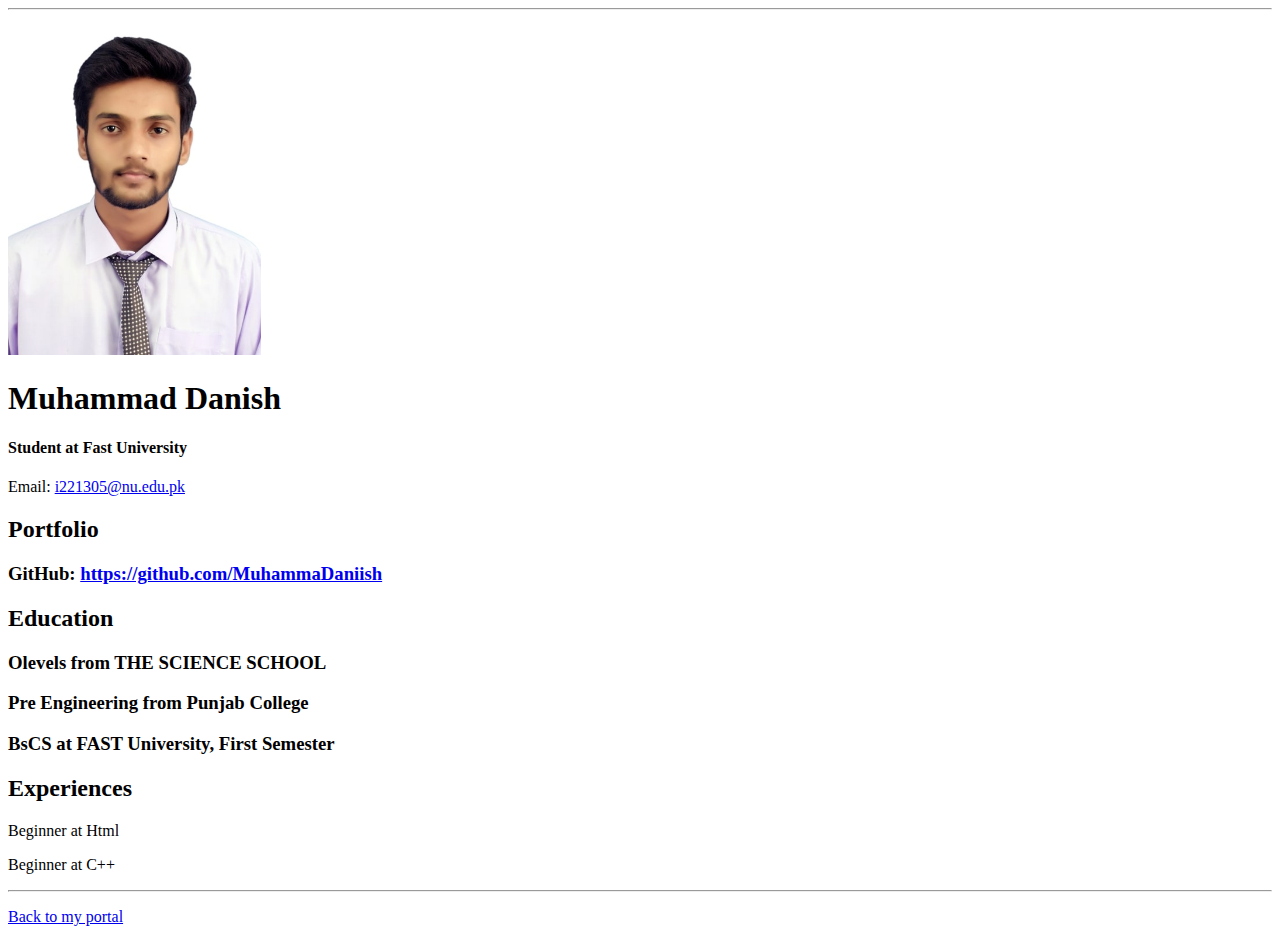
==== Resume.html @ a487a545 "Add files via upload" ====
<!doctype html>
<!-- this is a comment for human! -->

<html lang="en">

  <header>
    <title>Muhammad Danish's Resume</title>
<link rel="stylesheet" href="master.css">
<link rel="FaviconIcon" href ="favicon.ico" type="x-icon">
<link rel="shortcut" href="favicon.ico" type="x-icon">
<meta name="viewport" content="width=device-width, initial-scale=1, shrink-to-fit=no">
<meta name="name" content="Muhammad Danish's portal">
<meta name="robots" content="noindex, nofollow">
  </header>

  <body>
    <hr>

    <img src="510617_prev_ui.jpg" alt="Muhammad Danish" width="20%">

    <h1>Muhammad Danish</h1>
    <h4>Student at Fast University</h4>

    <p>Email: <a href="mailto:i221305@nu.edu.pk" target="_blank">i221305@nu.edu.pk</a></p>
    <!-- don't post physical address, personal phone number or other personal information on the web! -->

    <h2>Portfolio</h2>
      <h3>GitHub: <a href="https://github.com/MuhammaDaniish" target="_blank">https://github.com/MuhammaDaniish</a></h3>

    <h2>Education</h2>

    <h3>Olevels from THE SCIENCE SCHOOL</h3>
    <h3>Pre Engineering from Punjab College</h3>
    <h3>BsCS at FAST University, First Semester</h3>

    <h2>Experiences</h2>
    <p>Beginner at Html </p>
    <p>Beginner at C++ </p>


</body>

<footer>
<hr>
<p><a href="My.html">Back to my portal</a><p>
</footer>

</html>
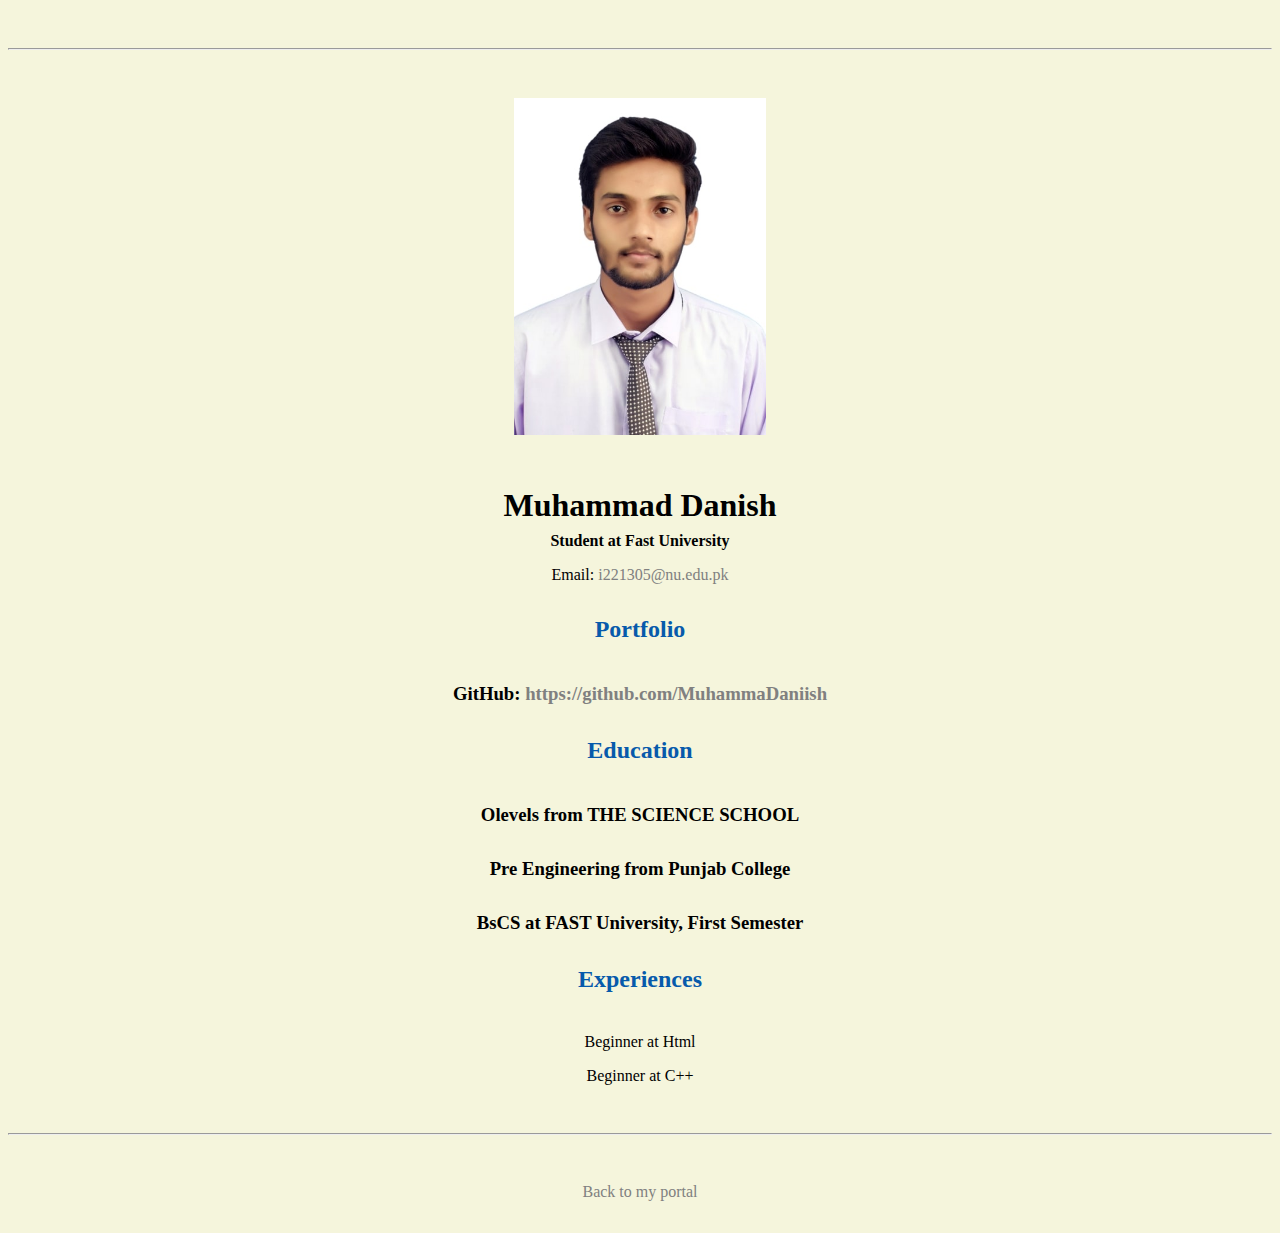
==== commit 3e1b5e6f: "Update Resume.html" ====
--- a/Resume.html
+++ b/Resume.html
@@ -5,7 +5,7 @@
 
   <header>
     <title>Muhammad Danish's Resume</title>
-<link rel="stylesheet" href="master.css">
+<link rel="stylesheet" href="Master/master.css">
 <link rel="FaviconIcon" href ="favicon.ico" type="x-icon">
 <link rel="shortcut" href="favicon.ico" type="x-icon">
 <meta name="viewport" content="width=device-width, initial-scale=1, shrink-to-fit=no">
--- a/Master/master.css
+++ b/Master/master.css
@@ -0,0 +1,69 @@
+/* Cascading stylesheet for the website */
+
+/* Text inside these asterisks and slashes are comments for human */
+
+  a {
+    color: grey ;/* set the text color to blue here */
+    text-decoration: none; /* This means we do not want hyperlinks to be underlined */
+  }
+
+  a:hover {
+  color: red ; /* set the text color to red here */
+    text-decoration: none; /* This means we do not want hyperlinks to be underlined */
+  }
+
+  body {
+    background-color: beige ;
+    color: black;
+    font font-family: Arial, helvetica, sans-serif ;
+    text-align: center;
+    /* set the background color here */
+    /* set the text color to black here */
+    /* set the font here */
+    /* set the text alignment here */
+   }
+
+  footer {
+    margin-top: 2rem;
+    margin-bottom: 2rem;
+  }
+
+  h1 {
+    margin-bottom: 0.5rem;
+    margin-top: 3rem;
+   }
+
+  h2 {
+    margin-bottom: 2.5rem;
+    margin-top: 2rem;
+    color: #075AAB;
+
+    /*the text color of to #075AAB here */
+    /* set both the bottom margin and top margin to 2.5rem here */
+   }
+
+  h3 {
+    margin-bottom: 0;
+    margin-top: 2rem;
+  }
+
+  h4 {
+    margin-bottom: 1rem;
+    margin-top: 0.5rem;
+  }
+
+  h5 {
+    margin-top: 0.5rem;
+  }
+
+  hr {
+    margin-bottom: 3rem;
+    margin-top: 3rem;
+  }
+
+  /* this controls how the bullet points in the resume page looks */
+  ul {
+    display: table;
+    margin: 0 auto;
+    text-align: left;
+  }
